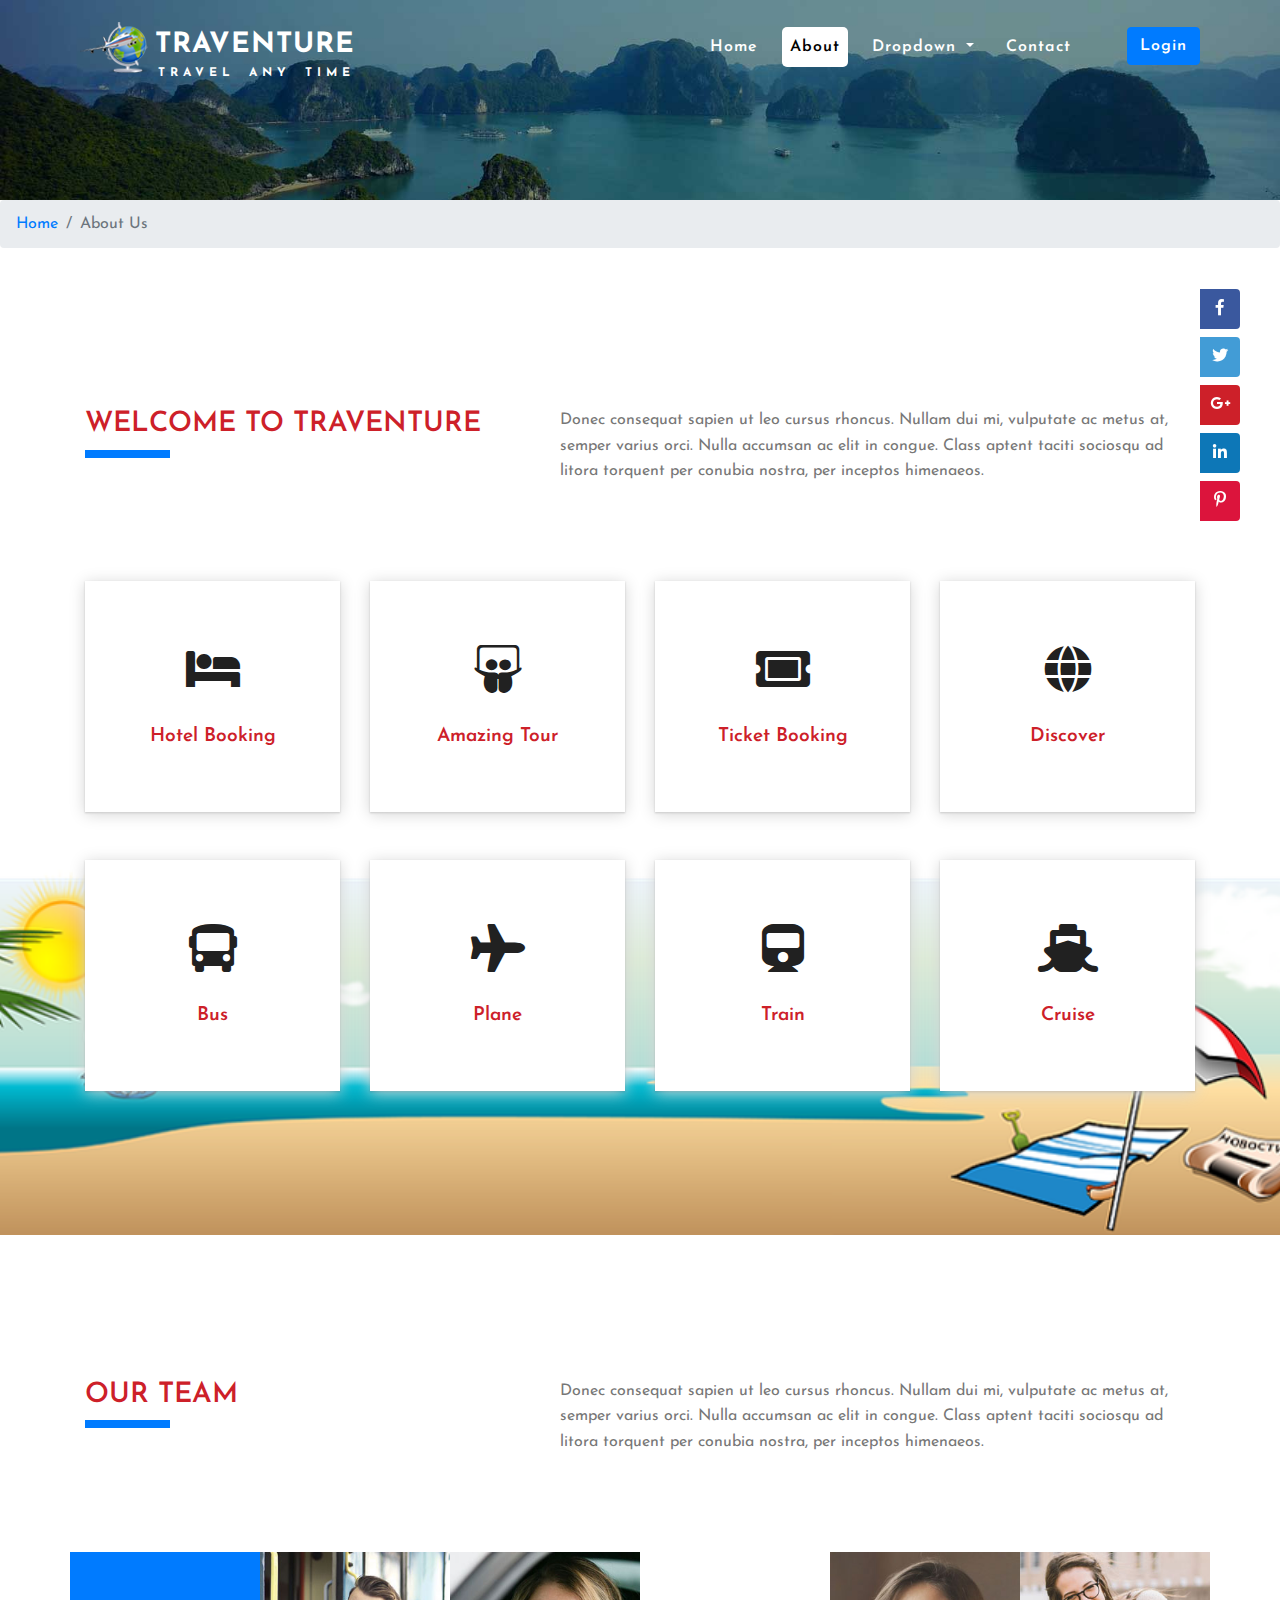
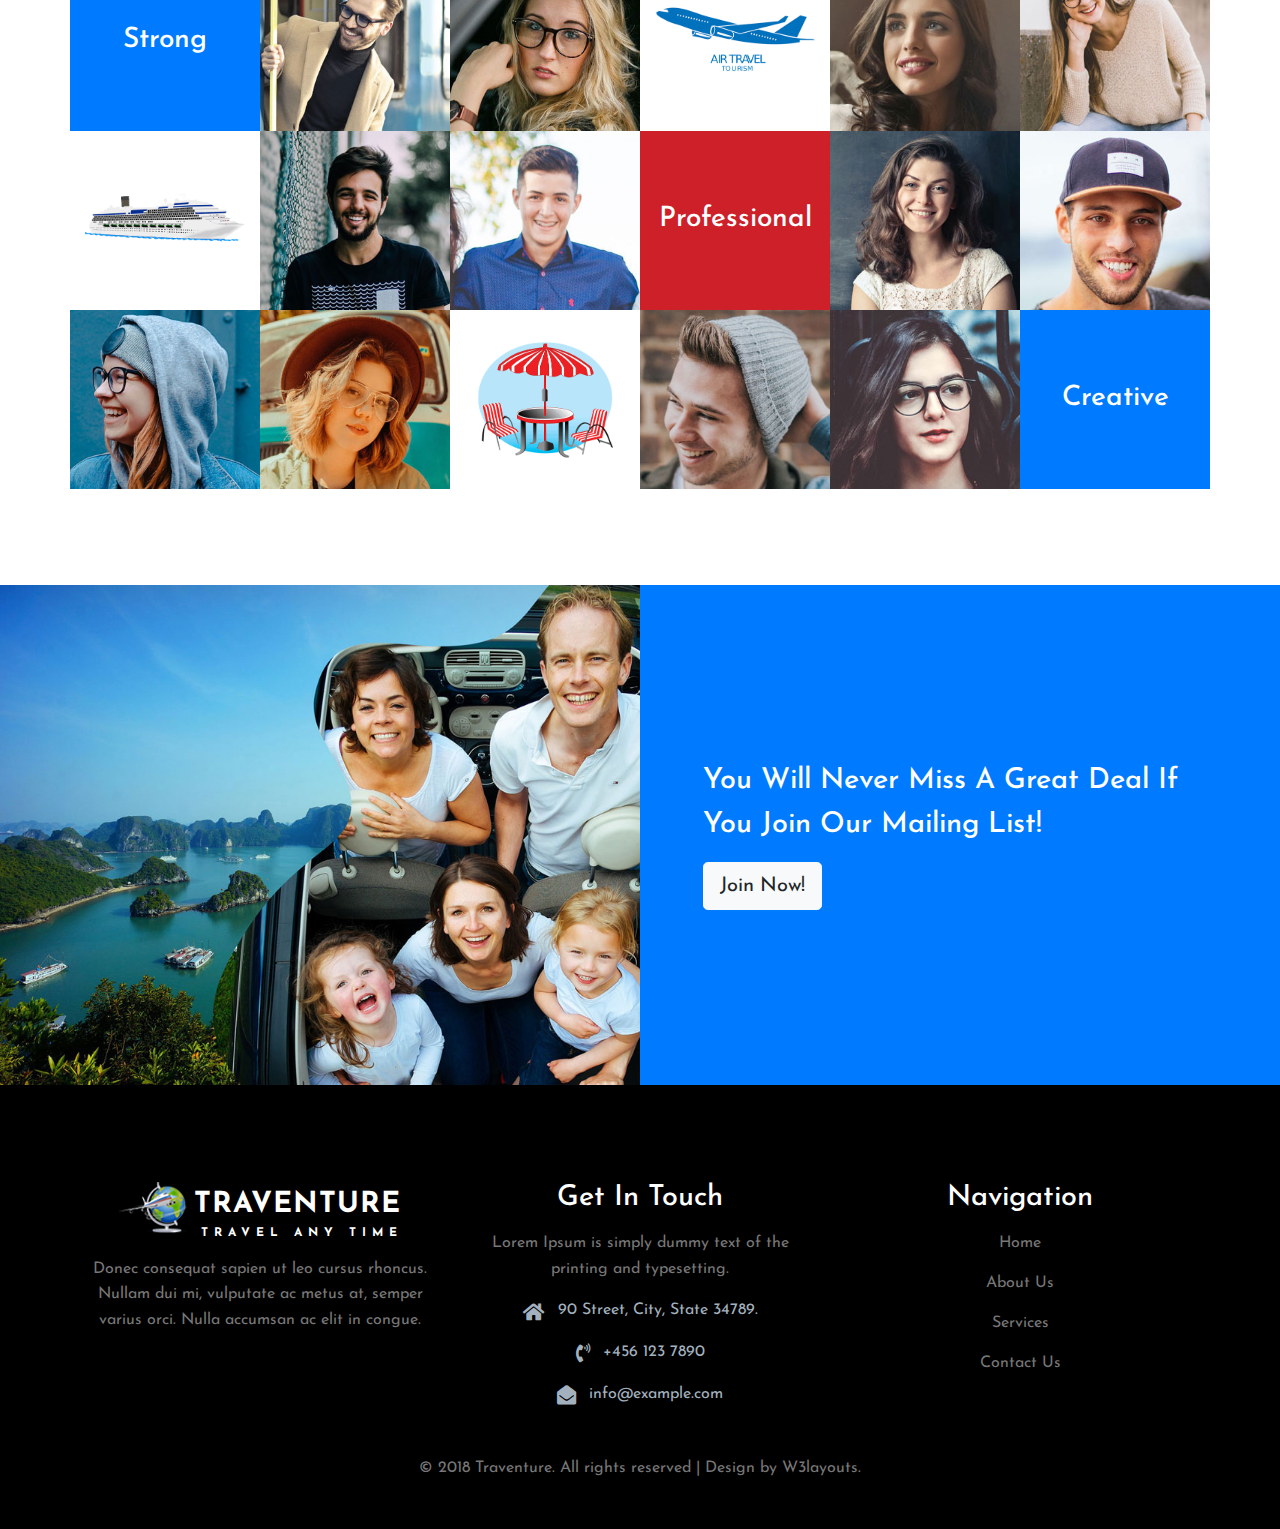
==== about.html @ 65e921b8 "h" ====
<!--Author: W3layouts
Author URL: http://w3layouts.com
License: Creative Commons Attribution 3.0 Unported
License URL: http://creativecommons.org/licenses/by/3.0/
-->

<!DOCTYPE html>
<html lang="zxx">

<head>
    <title>Traventure Travel Category Bootstrap Responsive website Template | About :: w3layouts</title>
    <meta name="viewport" content="width=device-width, initial-scale=1">
    <meta charset="utf-8" />
    <meta name="keywords" content="Traventure Responsive web template, Bootstrap Web Templates, Flat Web Templates, Android Compatible web template, 
	SmartPhone Compatible web template, free WebDesigns for Nokia, Samsung, LG, Sony Ericsson, Motorola web design" />
    <script>
        addEventListener("load", function () {
            setTimeout(hideURLbar, 0);
        }, false);

        function hideURLbar() {
            window.scrollTo(0, 1);
        }
    </script>
    <!-- Custom Theme files -->
    <link href="css/bootstrap.css" type="text/css" rel="stylesheet" media="all">
    <link href="css/style.css" type="text/css" rel="stylesheet" media="all">
    <!-- font-awesome icons -->
    <link href="css/fontawesome-all.min.css" rel="stylesheet">
    <!-- //Custom Theme files -->
    <!-- online-fonts -->
    <link href="//fonts.googleapis.com/css?family=Josefin+Sans:100,100i,300,300i,400,400i,600,600i,700,700i" rel="stylesheet">
    <!-- //online-fonts -->
</head>

<body>
    <!-- banner -->
    <div class="inner-banner" id="home">
        <!-- header -->
        <header>
            <div class="container">
                <nav class="navbar navbar-expand-lg navbar-light bg-gradient-secondary pt-3">

                    <h1>
                        <a class="navbar-brand text-white" href="index.html">
                            <img src="images/logo.png" class="img-fluid" alt="Responsive image" />traventure
                            <span class="text-right">travel any time</span>
                        </a>
                    </h1>
                    <button class="navbar-toggler ml-md-auto" type="button" data-toggle="collapse" data-target="#navbarSupportedContent" aria-controls="navbarSupportedContent"
                        aria-expanded="false" aria-label="Toggle navigation">
                        <span class="navbar-toggler-icon"></span>
                    </button>

                    <div class="collapse navbar-collapse" id="navbarSupportedContent">
                        <ul class="navbar-nav ml-lg-auto text-center">
                            <li class="nav-item mr-3">
                                <a class="nav-link" href="index.html">Home
                                    <span class="sr-only">(current)</span>
                                </a>
                            </li>
                            <li class="nav-item  mr-3 active">
                                <a class="nav-link" href="about.html">about</a>
                            </li>
                            <li class="nav-item dropdown mr-3">
                                <a class="nav-link dropdown-toggle" href="#" id="navbarDropdown" role="button" data-toggle="dropdown" aria-haspopup="true"
                                    aria-expanded="false">
                                    Dropdown
                                </a>
                                <div class="dropdown-menu" aria-labelledby="navbarDropdown">
                                    <a class="dropdown-item" href="services.html">Services</a>
                                    <a class="dropdown-item" href="gallery.html">Gallery</a>
                                    <div class="dropdown-divider"></div>
                                    <a class="dropdown-item" href="typo.html">Typography</a>
                                    <a class="dropdown-item" href="error.html">404</a>
                                </div>
                            </li>
                            <li class="nav-item">
                                <a class="nav-link" href="contact.html">contact</a>
                            </li>
                            <li>
                                <button type="button" class="btn btn-primary ml-lg-5 w3ls-btn" data-toggle="modal" aria-pressed="false" data-target="#exampleModal">
                                    Login
                                </button>
                            </li>
                        </ul>
                    </div>

                </nav>
            </div>
        </header>
        <!-- //header -->
        <!-- fixed social icons -->
        <div id="fixed-social">
            <div>
                <a href="#" class="fixed-facebook mb-2 rounded-right" target="_blank">
                    <i class="fab fa-facebook-f"></i>
                    <span class="rounded-left">Facebook</span>
                </a>
            </div>
            <div>
                <a href="#" class="fixed-twitter mb-2 rounded-right" target="_blank">
                    <i class="fab fa-twitter"></i>
                    <span class="rounded-left">Twitter</span>
                </a>
            </div>
            <div>
                <a href="#" class="fixed-gplus mb-2 rounded-right" target="_blank">
                    <i class="fab fa-google-plus-g"></i>
                    <span class="rounded-left">Google+</span>
                </a>
            </div>
            <div>
                <a href="#" class="fixed-linkedin mb-2 rounded-right" target="_blank">
                    <i class="fab fa-linkedin-in"></i>
                    <span class="rounded-left">LinkedIn</span>
                </a>
            </div>
            <div>
                <a href="#" class="fixed-pintrest mb-2 rounded-right" target="_blank">
                    <i class="fab fa-pinterest-p"></i>
                    <span class="rounded-left">Pinterest</span>
                </a>
            </div>
        </div>
        <!-- //fixed social icons -->
    </div>
    <!-- //banner -->
    <!-- breadcrumbs -->
    <nav aria-label="breadcrumb">
        <ol class="breadcrumb">
            <li class="breadcrumb-item">
                <a href="index.html">Home</a>
            </li>
            <li class="breadcrumb-item active" aria-current="page">About Us</li>
        </ol>
    </nav>
    <!-- //breadcrumbs -->
    <!-- about  -->
    <section class="wthree-row py-sm-5 py-3 w3-about">
        <div class="container py-md-5 py-3">
            <div class="row pt-lg-5">
                <div class="col-lg-5">
                    <h3 class="agile-title">welcome to traventure</h3>
                    <span class="w3-line"></span>
                </div>
                <div class="col-lg-7 mt-lg-0 mt-3">
                    <p>Donec consequat sapien ut leo cursus rhoncus. Nullam dui mi, vulputate ac metus at, semper varius orci.
                        Nulla accumsan ac elit in congue. Class aptent taciti sociosqu ad litora torquent per conubia nostra,
                        per inceptos himenaeos.</p>
                </div>
            </div>
            <div class="agileabt-w3 py-lg-5">
                <div class="row my-md-5 mt-sm-5 my-4 text-center">
                    <div class="col-lg-3 col-md-6 w3-ab">
                        <div class="w3-ab-grid">
                            <div class="w3-aicon py-lg-5 py-md-3 py-5">
                                <i class="fas fa-bed py-md-3"></i>
                                <h4 class="my-3">hotel booking</h4>
                            </div>
                            <div class="w3-ab-captn p-md-3 py-4">
                                <i class="fas fa-bed"></i>
                                <h4 class="my-lg-3 my-md-2 my-3">traventure</h4>
                                <p class="px-3">Aenean pulvinar ac enimet posuere tincidunt velit Utin tincidunt</p>
                            </div>
                        </div>
                    </div>
                    <div class="col-lg-3 col-md-6 w3-ab my-md-0  my-sm-5 my-4">
                        <div class="w3-ab-grid">
                            <div class="w3-aicon py-lg-5 py-md-3 py-5">
                                <i class="fab fa-slideshare py-md-3"></i>
                                <h4 class="my-3">amazing tour</h4>
                            </div>
                            <div class="w3-ab-captn p-md-3 py-4">
                                <i class="fab fa-slideshare"></i>
                                <h4 class="my-lg-3 my-md-2 my-3">traventure</h4>
                                <p class="px-3">Aenean pulvinar ac enimet posuere tincidunt velit Utin tincidunt</p>
                            </div>
                        </div>
                    </div>
                    <div class="col-lg-3 col-md-6 m-lg-0 mt-md-5 w3-ab">
                        <div class="w3-ab-grid">
                            <div class="w3-aicon  py-lg-5 py-md-3 py-5">
                                <i class="fas fa-ticket-alt py-md-3"></i>
                                <h4 class="my-3">ticket booking</h4>
                            </div>
                            <div class="w3-ab-captn p-md-3 py-4">
                                <i class="fas fa-ticket-alt"></i>
                                <h4 class="my-lg-3 my-md-2 my-3">traventure</h4>
                                <p class="px-3">Aenean pulvinar ac enimet posuere tincidunt velit Utin tincidunt</p>
                            </div>
                        </div>
                    </div>
                    <div class="col-lg-3 col-md-6 m-lg-0 mt-md-5 mt-sm-5 mt-4 w3-ab">
                        <div class="w3-ab-grid">
                            <div class="w3-aicon py-lg-5 py-md-3 py-5">
                                <i class="fas fa-globe py-md-3"></i>
                                <h4 class="my-3">discover</h4>
                            </div>
                            <div class="w3-ab-captn p-md-3 py-4">
                                <i class="fas fa-globe"></i>
                                <h4 class="my-lg-3 my-md-2 my-3">traventure</h4>
                                <p class="px-3">Aenean pulvinar ac enimet posuere tincidunt velit Utin tincidunt</p>
                            </div>
                        </div>
                    </div>
                </div>
                <div class="row text-center">
                    <div class="col-lg-3 col-md-6 w3-ab">
                        <div class="w3-ab-grid">
                            <div class="w3-aicon py-lg-5 py-md-3 py-5">
                                <i class="fas fa-bus py-md-3"></i>
                                <h4 class="my-3">bus</h4>
                            </div>
                            <div class="w3-ab-captn p-md-3 py-4">
                                <i class="fas fa-bus"></i>
                                <h4 class="my-lg-3 my-md-2 my-3">traventure</h4>
                                <p class="px-3">Aenean pulvinar ac enimet posuere tincidunt velit Utin tincidunt</p>
                            </div>
                        </div>
                    </div>
                    <div class="col-lg-3 col-md-6 w3-ab m-lg-0 m-md-0 my-4">
                        <div class="w3-ab-grid">
                            <div class="w3-aicon py-lg-5 py-md-3 py-5">
                                <i class="fas fa-plane py-md-3"></i>
                                <h4 class="my-3">plane</h4>
                            </div>
                            <div class="w3-ab-captn p-md-3 py-4">
                                <i class="fas fa-plane"></i>
                                <h4 class="my-lg-3 my-md-2 my-3">traventure</h4>
                                <p class="px-3">Aenean pulvinar ac enimet posuere tincidunt velit Utin tincidunt</p>
                            </div>
                        </div>
                    </div>
                    <div class="col-lg-3 col-md-6 m-lg-0 mt-md-5 w3-ab">
                        <div class="w3-ab-grid">
                            <div class="w3-aicon py-lg-5 py-md-3 py-5">
                                <i class="fas fa-train py-md-3"></i>
                                <h4 class="my-3">train</h4>
                            </div>
                            <div class="w3-ab-captn p-md-3 py-4">
                                <i class="fas fa-train"></i>
                                <h4 class="my-lg-3 my-md-2 my-3">traventure</h4>
                                <p class="px-3">Aenean pulvinar ac enimet posuere tincidunt velit Utin tincidunt</p>
                            </div>
                        </div>
                    </div>
                    <div class="col-lg-3 col-md-6 m-lg-0 mt-md-5 mt-sm-5 mt-4 w3-ab">
                        <div class="w3-ab-grid">
                            <div class="w3-aicon py-lg-5 py-md-3 py-5">
                                <i class="fas fa-ship py-md-3"></i>
                                <h4 class="my-3">cruise</h4>
                            </div>
                            <div class="w3-ab-captn p-md-3 py-4">
                                <i class="fas fa-ship"></i>
                                <h4 class="my-lg-3 my-md-2 my-3">traventure</h4>
                                <p class="px-3">Aenean pulvinar ac enimet posuere tincidunt velit Utin tincidunt</p>
                            </div>
                        </div>
                    </div>
                </div>
            </div>
        </div>
    </section>
    <!-- //about -->
    <!-- team -->
    <section class="wthree-row py-sm-5 py-3">
        <div class="container py-5">
            <div class="row py-lg-5">
                <div class="col-lg-5">
                    <h3 class="agile-title">our team</h3>
                    <span class="w3-line"></span>
                </div>
                <div class="col-lg-7 mt-lg-0 mt-3">
                    <p>Donec consequat sapien ut leo cursus rhoncus. Nullam dui mi, vulputate ac metus at, semper varius orci.
                        Nulla accumsan ac elit in congue. Class aptent taciti sociosqu ad litora torquent per conubia nostra,
                        per inceptos himenaeos.</p>
                </div>
            </div>
            <!-- team row 1 -->
            <div class="row pt-5">
                <!-- about team -->
                <!-- text -->
                <div class="col-lg-2 col-md-4 col-sm-6 col-6 w3l-thead d-flex justify-content-center">
                    <h3 class="align-self-center text-white">Strong</h3>
                </div>
                <!-- grid2 -->
                <div class="col-lg-2 col-md-4 col-sm-6 col-6 agileinfo-team-grid p-0">
                    <img src="images/t2.jpg" alt="">
                    <div class="captn">
                        <h4>Peter</h4>
                        <div class="w3l-social">
                            <ul>
                                <li>
                                    <a href="#">
                                        <i class="fab fa-facebook-f"></i>
                                    </a>
                                </li>
                                <li>
                                    <a href="#">
                                        <i class="fab fa-twitter"></i>
                                    </a>
                                </li>
                                <li>
                                    <a href="#">
                                        <i class="fa fa-rss"></i>
                                    </a>
                                </li>
                            </ul>
                        </div>
                    </div>
                </div>
                <!-- //grid 2 -->
                <!-- //about team-->
                <!-- grid1 -->
                <div class="col-lg-2 col-md-4 col-sm-6 col-6 agileinfo-team-grid p-0">
                    <img src="images/t1.jpg" alt="">
                    <div class="captn">
                        <h4>Mary</h4>
                        <div class="w3l-social">
                            <ul>
                                <li>
                                    <a href="#">
                                        <i class="fab fa-facebook-f"></i>
                                    </a>
                                </li>
                                <li>
                                    <a href="#">
                                        <i class="fab fa-twitter"></i>
                                    </a>
                                </li>
                                <li>
                                    <a href="#">
                                        <i class="fa fa-rss"></i>
                                    </a>
                                </li>
                            </ul>
                        </div>
                    </div>
                </div>
                <!-- //grid1 -->
                <!-- image -->
                <div class="col-lg-2 col-md-4 col-sm-6 col-6 d-flex">
                    <img src="images/p1.png" class="img-fluid align-self-center" alt="">
                </div>
                <!-- grid 3 -->
                <div class="col-lg-2 col-md-4 col-sm-6 col-6 agileinfo-team-grid p-0">
                    <img src="images/t3.jpg" alt="">
                    <div class="captn">
                        <h4>Johan</h4>
                        <div class="w3l-social">
                            <ul>
                                <li>
                                    <a href="#">
                                        <i class="fab fa-facebook-f"></i>
                                    </a>
                                </li>
                                <li>
                                    <a href="#">
                                        <i class="fab fa-twitter"></i>
                                    </a>
                                </li>
                                <li>
                                    <a href="#">
                                        <i class="fa fa-rss"></i>
                                    </a>
                                </li>
                            </ul>
                        </div>
                    </div>
                </div>
                <!-- //grid 3 -->
                <!-- grid 4 -->
                <div class="col-lg-2 col-md-4 col-sm-6 col-6 agileinfo-team-grid p-0">
                    <img src="images/t4.jpg" alt="">
                    <div class="captn">
                        <h4>Steven</h4>
                        <div class="w3l-social">
                            <ul>
                                <li>
                                    <a href="#">
                                        <i class="fab fa-facebook-f"></i>
                                    </a>
                                </li>
                                <li>
                                    <a href="#">
                                        <i class="fab fa-twitter"></i>
                                    </a>
                                </li>
                                <li>
                                    <a href="#">
                                        <i class="fa fa-rss"></i>
                                    </a>
                                </li>
                            </ul>
                        </div>
                    </div>
                </div>
                <!-- // grid 4 -->
            </div>
            <!-- team row 2 -->
            <div class="row">
                <!-- image -->
                <div class="col-lg-2 col-md-4 col-sm-6 col-6 d-flex">
                    <img src="images/p2.png" class="img-fluid align-self-center" alt="">
                </div>
                <!-- grid 5 -->
                <div class="col-lg-2 col-md-4 col-sm-6 col-6 agileinfo-team-grid p-0">
                    <img src="images/t5.jpg" alt="">
                    <div class="captn">
                        <h4>Wilson</h4>
                        <div class="w3l-social">
                            <ul>
                                <li>
                                    <a href="#">
                                        <i class="fab fa-facebook-f"></i>
                                    </a>
                                </li>
                                <li>
                                    <a href="#">
                                        <i class="fab fa-twitter"></i>
                                    </a>
                                </li>
                                <li>
                                    <a href="#">
                                        <i class="fa fa-rss"></i>
                                    </a>
                                </li>
                            </ul>
                        </div>
                    </div>
                </div>
                <!-- //grid 5 -->
                <!-- grid 8 -->
                <div class="col-lg-2 col-md-4 col-sm-6 col-6 agileinfo-team-grid p-0">
                    <img src="images/t8.jpg" alt="">
                    <div class="captn">
                        <h4>Meter</h4>
                        <div class="w3l-social">
                            <ul>
                                <li>
                                    <a href="#">
                                        <i class="fab fa-facebook-f"></i>
                                    </a>
                                </li>
                                <li>
                                    <a href="#">
                                        <i class="fab fa-twitter"></i>
                                    </a>
                                </li>
                                <li>
                                    <a href="#">
                                        <i class="fa fa-rss"></i>
                                    </a>
                                </li>
                            </ul>
                        </div>
                    </div>
                </div>
                <!-- //grid 8 -->
                <!-- about team -->

                <!-- team text -->
                <div class="col-lg-2 col-md-4 col-sm-6 col-6 w3l-thead d-flex justify-content-center wt1">
                    <h3 class="align-self-center text-white">Professional</h3>
                </div>
                <!-- //about team -->

                <!-- grid 6 -->
                <div class="col-lg-2 col-md-4 col-sm-6 col-6 agileinfo-team-grid p-0">
                    <img src="images/t6.jpg" alt="">
                    <div class="captn">
                        <h4>Jane</h4>
                        <div class="w3l-social">
                            <ul>
                                <li>
                                    <a href="#">
                                        <i class="fab fa-facebook-f"></i>
                                    </a>
                                </li>
                                <li>
                                    <a href="#">
                                        <i class="fab fa-twitter"></i>
                                    </a>
                                </li>
                                <li>
                                    <a href="#">
                                        <i class="fa fa-rss"></i>
                                    </a>
                                </li>
                            </ul>
                        </div>
                    </div>
                </div>
                <!-- //grid 6 -->
                <!--  grid 7 -->
                <div class="col-lg-2 col-md-4 col-sm-6 col-6 agileinfo-team-grid p-0">
                    <img src="images/t7.jpg" alt="">
                    <div class="captn">
                        <h4>Jorey</h4>
                        <div class="w3l-social">
                            <ul>
                                <li>
                                    <a href="#">
                                        <i class="fab fa-facebook-f"></i>
                                    </a>
                                </li>
                                <li>
                                    <a href="#">
                                        <i class="fab fa-twitter"></i>
                                    </a>
                                </li>
                                <li>
                                    <a href="#">
                                        <i class="fa fa-rss"></i>
                                    </a>
                                </li>
                            </ul>
                        </div>
                    </div>
                </div>
                <!-- // grid 7 -->
            </div>
            <!-- //team row 2 -->
            <!-- team row 3 -->
            <div class="row p-md-0 pb-sm-3">
                <!-- grid 9 -->
                <div class="col-lg-2 col-md-4 col-sm-6 col-6 agileinfo-team-grid p-0">
                    <img src="images/t9.jpg" alt="">
                    <div class="captn">
                        <h4>Kmter</h4>
                        <div class="w3l-social">
                            <ul>
                                <li>
                                    <a href="#">
                                        <i class="fab fa-facebook-f"></i>
                                    </a>
                                </li>
                                <li>
                                    <a href="#">
                                        <i class="fab fa-twitter"></i>
                                    </a>
                                </li>
                                <li>
                                    <a href="#">
                                        <i class="fa fa-rss"></i>
                                    </a>
                                </li>
                            </ul>
                        </div>
                    </div>
                </div>
                <!-- //grid 9 -->
                <!-- grid 10 -->
                <div class="col-lg-2 col-md-4 col-sm-6 col-6 agileinfo-team-grid p-0">
                    <img src="images/t10.jpg" alt="">
                    <div class="captn">
                        <h4>Serte</h4>
                        <div class="w3l-social">
                            <ul>
                                <li>
                                    <a href="#">
                                        <i class="fab fa-facebook-f"></i>
                                    </a>
                                </li>
                                <li>
                                    <a href="#">
                                        <i class="fab fa-twitter"></i>
                                    </a>
                                </li>
                                <li>
                                    <a href="#">
                                        <i class="fa fa-rss"></i>
                                    </a>
                                </li>
                            </ul>
                        </div>
                    </div>
                </div>
                <!-- //grid 10 -->
                <!-- about team -->
                <!-- image -->
                <div class="col-lg-2 col-md-4 col-sm-6 col-6 d-flex">
                    <img src="images/p3.png" class="img-fluid align-self-center" alt="">
                </div>
                <!-- /about team -->
                <!-- grid 11 -->
                <div class="col-lg-2 col-md-4 col-sm-6 col-6 agileinfo-team-grid p-0">
                    <img src="images/t11.jpg" alt="">
                    <div class="captn">
                        <h4>Gkern</h4>
                        <div class="w3l-social">
                            <ul>
                                <li>
                                    <a href="#">
                                        <i class="fab fa-facebook-f"></i>
                                    </a>
                                </li>
                                <li>
                                    <a href="#">
                                        <i class="fab fa-twitter"></i>
                                    </a>
                                </li>
                                <li>
                                    <a href="#">
                                        <i class="fa fa-rss"></i>
                                    </a>
                                </li>
                            </ul>
                        </div>
                    </div>
                </div>
                <!-- // grid 11 -->
                <!-- grid 12 -->
                <div class="col-lg-2 col-md-4 col-sm-6 col-6 agileinfo-team-grid p-0">
                    <img src="images/t12.jpg" alt="">
                    <div class="captn">
                        <h4>Quter</h4>
                        <div class="w3l-social">
                            <ul>
                                <li>
                                    <a href="#">
                                        <i class="fab fa-facebook-f"></i>
                                    </a>
                                </li>
                                <li>
                                    <a href="#">
                                        <i class="fab fa-twitter"></i>
                                    </a>
                                </li>
                                <li>
                                    <a href="#">
                                        <i class="fa fa-rss"></i>
                                    </a>
                                </li>
                            </ul>
                        </div>
                    </div>
                </div>
                <!-- //grid 12 -->
                <!-- team text -->
                <div class="col-lg-2 col-md-4 col-sm-6 col-6 w3l-thead d-flex justify-content-center">
                    <h3 class="align-self-center text-white">Creative</h3>
                </div>
            </div>
            <!-- //team row 3 -->
        </div>
    </section>
    <!-- //team -->
    <!-- slide -->
    <section class="slide-main">
        <div class="container-fluid">
            <div class="row">
                <div class="col-md-6 slide"></div>
                <div class="col-md-6 slide-right d-flex">
                    <div class="align-self-center px-lg-5 px-md-3 py-5 px-3">
                        <h5>you will never miss a great deal if you join our mailing list!</h5>
                        <button type="button" class="btn btn-light mt-3 btn-lg" data-toggle="modal" aria-pressed="false" data-target="#exampleModal2">
                            Join Now!
                        </button>
                    </div>
                </div>
            </div>
        </div>
    </section>
    <!-- //slide -->
    <!-- footer -->
    <footer class="py-sm-5">
        <div class="container">
            <div class="row py-5">
                <!-- footer grid1 -->
                <div class="col-lg-4 text-center">
                    <h2>
                        <a class="text-white" href="index.html">
                            <img src="images/logo.png" class="img-fluid" alt="Responsive image" />traventure
                            <span>travel any time</span>
                        </a>
                    </h2>
                    <p class="mt-4">Donec consequat sapien ut leo cursus rhoncus. Nullam dui mi, vulputate ac metus at, semper varius orci.
                        Nulla accumsan ac elit in congue.</p>
                </div>
                <!-- //footer gri12 -->
                <!-- footer grid2 -->
                <div class="col-lg-4  footv3-left text-center my-lg-0 my-5">
                    <h3 class="mb-3">Get In Touch</h3>
                    <p>Lorem Ipsum is simply dummy text of the printing and typesetting.</p>

                    <div class="fv3-contact mt-3">
                        <address>
                            <span class="fas fa-home mr-2"></span>
                            <p>90 Street, City, State 34789.</p>
                        </address>
                    </div>
                    <div class="fv3-contact my-3">
                        <span class="fas fa-phone-volume mr-2"></span>
                        <p>+456 123 7890</p>
                    </div>
                    <div class="fv3-contact">
                        <span class="fas fa-envelope-open mr-2"></span>
                        <p>
                            <a href="mailto:example@email.com">info@example.com</a>
                        </p>
                    </div>
                </div>
                <!-- //footer grid2 -->
                <!-- footer grid3 -->
                <div class="col-lg-4  footv3-left text-center">
                    <h3 class="mb-3">Navigation</h3>
                    <ul class="list-agileits">
                        <li>
                            <a href="index.html">
                                Home
                            </a>
                        </li>
                        <li class="my-3">
                            <a href="about.html">
                                About Us
                            </a>
                        </li>
                        <li class="mb-3">
                            <a href="services.html">
                                Services
                            </a>
                        </li>
                        <li>
                            <a href="contact.html">
                                Contact Us
                            </a>
                        </li>
                    </ul>
                </div>
                <!-- //footer grid3 -->
            </div>
            <!-- //footer row -->
            <div class="cpy-right text-center pb-sm-0 pb-5">
                <p>© 2018 Traventure. All rights reserved | Design by
                    <a href="http://w3layouts.com"> W3layouts.</a>
                </p>
            </div>
        </div>
        <!-- //footer container -->
    </footer>
    <!-- //footer -->
    <!-- subscribe form -->
    <div class="modal fade" id="exampleModal2" tabindex="-1" role="dialog" aria-labelledby="exampleModalLabel2" aria-hidden="true">
        <div class="modal-dialog" role="document">
            <div class="modal-content">
                <div class="modal-header">
                    <h5 class="modal-title" id="exampleModalLabel2">Join now</h5>
                    <button type="button" class="close" data-dismiss="modal" aria-label="Close">
                        <span aria-hidden="true">&times;</span>
                    </button>
                </div>
                <div class="modal-body">
                    <form action="#" method="post">
                        <div class="form-group">
                            <label for="recipient-name" class="col-form-label">Email</label>
                            <input type="email" class="form-control" placeholder=" " name="email" id="usermail" required="">
                        </div>
                        <div class="right-w3l">
                            <input type="submit" class="form-control" value="Subscribe">
                        </div>
                    </form>
                </div>
            </div>
        </div>
    </div>
    <!-- //subscribe form -->
    <!-- login and register modal -->
    <div class="modal fade" id="exampleModal" tabindex="-1" role="dialog" aria-labelledby="exampleModalLabel" aria-hidden="true">
        <div class="modal-dialog" role="document">
            <div class="modal-content">
                <div class="modal-header">
                    <h5 class="modal-title" id="exampleModalLabel">Login</h5>
                    <button type="button" class="close" data-dismiss="modal" aria-label="Close">
                        <span aria-hidden="true">&times;</span>
                    </button>
                </div>
                <div class="modal-body">
                    <form action="#" method="post">
                        <div class="form-group">
                            <label for="recipient-name" class="col-form-label">Username</label>
                            <input type="text" class="form-control" placeholder=" " name="Name" id="recipient-name" required="">
                        </div>
                        <div class="form-group">
                            <label for="password" class="col-form-label">Password</label>
                            <input type="password" class="form-control" placeholder=" " name="Password" id="password" required="">
                        </div>
                        <div class="right-w3l">
                            <input type="submit" class="form-control" value="Log in">
                        </div>
                        <div class="row sub-w3l my-3">
                            <div class="col sub-agile">
                                <input type="checkbox" id="brand1" value="">
                                <label for="brand1" class="text-white">
                                    <span></span>Remember me?</label>
                            </div>
                            <div class="col forgot-w3l text-right">
                                <a href="#" class="text-white">Forgot Password?</a>
                            </div>
                        </div>
                        <p class="text-center dont-do text-white">Don't have an account?
                            <a href="#" data-toggle="modal" data-target="#exampleModal1" class="text-white">
                                Register Now</a>
                        </p>
                    </form>
                </div>
            </div>
        </div>
    </div>
    <div class="modal fade" id="exampleModal1" tabindex="-1" role="dialog" aria-labelledby="exampleModalLabel1" aria-hidden="true">
        <div class="modal-dialog" role="document">
            <div class="modal-content">
                <div class="modal-header">
                    <h5 class="modal-title" id="exampleModalLabel1">Register</h5>
                    <button type="button" class="close" data-dismiss="modal" aria-label="Close">
                        <span aria-hidden="true">&times;</span>
                    </button>
                </div>
                <div class="modal-body">
                    <form action="#" method="post">
                        <div class="form-group">
                            <label for="recipient-name" class="col-form-label">User Name</label>
                            <input type="text" class="form-control" placeholder=" " name="Name" id="recipient-rname" required="">
                        </div>
                        <div class="form-group">
                            <label for="recipient-email" class="col-form-label">Email</label>
                            <input type="email" class="form-control" placeholder=" " name="Email" id="recipient-email" required="">
                        </div>
                        <div class="form-group">
                            <label for="password1" class="col-form-label">Password</label>
                            <input type="password" class="form-control" placeholder=" " name="Password" id="password1" required="">
                        </div>
                        <div class="form-group">
                            <label for="password2" class="col-form-label">Confirm Password</label>
                            <input type="password" class="form-control" placeholder=" " name="Confirm Password" id="password2" required="">
                        </div>
                        <div class="sub-w3l">
                            <div class="sub-agile">
                                <input type="checkbox" id="brand2" value="">
                                <label for="brand2" class="mb-3">
                                    <span></span>I Accept to the Terms & Conditions</label>
                            </div>
                        </div>
                        <div class="right-w3l">
                            <input type="submit" class="form-control" value="Register">
                        </div>
                    </form>
                </div>
            </div>
        </div>
    </div>
    <!-- //login and register modal -->
    <!-- js -->
    <script src="js/jquery-2.2.3.min.js"></script>
    <!-- //js -->
    <!-- script for password match -->
    <script>
        window.onload = function () {
            document.getElementById("password1").onchange = validatePassword;
            document.getElementById("password2").onchange = validatePassword;
        }

        function validatePassword() {
            var pass2 = document.getElementById("password2").value;
            var pass1 = document.getElementById("password1").value;
            if (pass1 != pass2)
                document.getElementById("password2").setCustomValidity("Passwords Don't Match");
            else
                document.getElementById("password2").setCustomValidity('');
            //empty string means no validation error
        }
    </script>
    <!-- script for password match -->
    <!-- start-smooth-scrolling -->
    <script src="js/move-top.js"></script>
    <script src="js/easing.js"></script>
    <script>
        jQuery(document).ready(function ($) {
            $(".scroll").click(function (event) {
                event.preventDefault();

                $('html,body').animate({
                    scrollTop: $(this.hash).offset().top
                }, 1000);
            });
        });
    </script>
    <!-- //end-smooth-scrolling -->
    <!-- smooth-scrolling-of-move-up -->
    <script>
        $(document).ready(function () {
            /*
            var defaults = {
                containerID: 'toTop', // fading element id
                containerHoverID: 'toTopHover', // fading element hover id
                scrollSpeed: 1200,
                easingType: 'linear' 
            };
            */

            $().UItoTop({
                easingType: 'easeOutQuart'
            });

        });
    </script>
    <script src="js/SmoothScroll.min.js"></script>
    <!-- //smooth-scrolling-of-move-up -->
    <!-- Bootstrap core JavaScript
    ================================================== -->
    <!-- Placed at the end of the document so the pages load faster -->
    <script src="js/bootstrap.js"></script>
</body>

</html>
---- css/style.css ----
/*--Author: W3Layouts
	Author URL: http://w3layouts.com
	License: Creative Commons Attribution 3.0 Unported
	License URL: http://creativecommons.org/licenses/by/3.0/
 --*/

body {
	margin: 0;
	font-family: 'Josefin Sans', sans-serif;
	background: #fff;
}

body a,
.slider-info a {
	transition: 0.5s all;
	-webkit-transition: 0.5s all;
	-moz-transition: 0.5s all;
	-o-transition: 0.5s all;
	-ms-transition: 0.5s all;
	text-decoration: none;
	outline: none;
}

h1,
h2,
h3,
h4,
h5,
h6 {
	margin: 0;
	font-family: 'Josefin Sans', sans-serif;
}

p {
	margin: 0;
	color: #777;
	font-size: 1em;
	line-height: 1.6;
}

ul {
	margin: 0;
	padding: 0;
}

ul {
	list-style-type: none;
}

body a:hover {
	text-decoration: none;
}

body a:focus {
	outline: none;
	text-decoration: none;
}

/*-- bottom-to-top --*/

#toTop {
	display: none;
	text-decoration: none;
	position: fixed;
	bottom: 24px;
	right: 3%;
	overflow: hidden;
	z-index: 999;
	width: 32px;
	height: 32px;
	border: none;
	text-indent: 100%;
	background: url(../images/move-top.png) no-repeat 0px 0px;
}

#toTopHover {
	width: 32px;
	height: 32px;
	display: block;
	overflow: hidden;
	float: right;
	opacity: 0;
	-moz-opacity: 0;
	filter: alpha(opacity=0);
}

/*-- //bottom-to-top --*/

/* header */

header h1,
footer h2 {
	line-height: 0;
}

.navbar-light {
	padding: 1em 5em;
	position: absolute;
	z-index: 999;
	width: 100%;
	left: 0;
}

a.navbar-brand {
	font-family: 'Josefin Sans', sans-serif;
	text-transform: uppercase;
	font-weight: 800;
	font-size: 0.7em;
	letter-spacing: 1px;
}

header h1 a span {
	color: #fff;
	display: block;
	font-size: 12px;
	letter-spacing: 5px;
	word-spacing: 5px;
}

.navbar-light .navbar-nav .nav-link {
	font-weight: 600;
	text-transform: capitalize;
	color: #fff;
	letter-spacing: 1px;
}

.navbar-light .navbar-nav .nav-link:hover,
.navbar-light .navbar-nav .nav-link:focus,
.navbar-light .navbar-nav .show>.nav-link,
.navbar-light .navbar-nav .active>.nav-link,
.navbar-light .navbar-nav .nav-link.show,
.navbar-light .navbar-nav .nav-link.active {
	color: #000000;
	background: #fff;
	border-radius: 5px;
}

.dropdown-item {
	color: #fff;
}

.dropdown-item {
	background-color: white;
	color: #000 !important;
}

.w3ls-btn {
	letter-spacing: 1px;
	font-weight: 600;
}

/*-- //header --*/

/* banner */

.banner {
	background: url(../images/banner.jpg) center no-repeat;
	-webkit-background-size: cover;
	-moz-background-size: cover;
	-o-background-size: cover;
	-ms-background-size: cover;
	background-size: cover;
	height: 50vw;
	position: relative;
}

.inner-banner {
	background: url(../images/bg.jpg)no-repeat;
	-webkit-background-size: cover;
	-moz-background-size: cover;
	-o-background-size: cover;
	-ms-background-size: cover;
	background-size: cover;
	min-height: 200px;
	position: relative;
}

.banner-text {
	max-width: 650px;
	padding: 32vw 0 0 3vw;
	box-sizing: border-box;
}

/*-- text Slider --*/

#slider {
	box-shadow: none;
	-moz-box-shadow: none;
	-webkit-box-shadow: none;
	margin: 0 auto;
}

.rslides_tabs {
	list-style: none;
	padding: 0;
	background: rgba(0, 0, 0, .25);
	box-shadow: 0 0 1px rgba(255, 255, 255, .3), inset 0 0 5px rgba(0, 0, 0, 1.0);
	-moz-box-shadow: 0 0 1px rgba(255, 255, 255, .3), inset 0 0 5px rgba(0, 0, 0, 1.0);
	-webkit-box-shadow: 0 0 1px rgba(255, 255, 255, .3), inset 0 0 5px rgba(0, 0, 0, 1.0);
	font-size: 18px;
	list-style: none;
	margin: 0 auto 50px;
	max-width: 540px;
	padding: 10px 0;
	text-align: center;
	width: 100%;
}

.rslides_tabs li {
	display: inline;
	float: none;
	margin-right: 1px;
}

.rslides_tabs a {
	width: auto;
	line-height: 20px;
	padding: 9px 20px;
	height: auto;
	background: transparent;
	display: inline;
}

.rslides_tabs li:first-child {
	margin-left: 0;
}

.rslides_tabs .rslides_here a {
	background: rgba(255, 255, 255, .1);
	color: #fff;
	font-weight: bold;
}

.events {
	list-style: none;
}

.callbacks_container {
	position: relative;
}

.callbacks {
	position: relative;
	list-style: none;
	overflow: hidden;
	width: 100%;
	padding: 0;
	margin: 0;
}

.callbacks li {
	position: absolute;
	left: 0;
	top: 0;
}

.callbacks img {
	position: relative;
	z-index: 1;
	height: auto;
	border: 0;
}

.callbacks .caption {
	display: block;
	position: absolute;
	z-index: 2;
	font-size: 20px;
	text-shadow: none;
	color: #fff;
	left: 0;
	right: 0;
	padding: 10px 20px;
	margin: 0;
	max-width: none;
	top: 10%;
	text-align: center;
}

/*
.callbacks_nav {
	position: absolute;
	-webkit-tap-highlight-color: rgba(0, 0, 0, 0);
	top: 78%;
	opacity: 0.7;
	z-index: 3;
	text-indent: -9999px;
	overflow: hidden;
	text-decoration: none;
	height: 34px;
	width: 34px;
	background: url("../images/left.png") no-repeat 0px 0px;
}
.callbacks_nav.prev {
	left: auto;
	background: url("../images/back.png") no-repeat 0px 0px;
	left: 18em;
}
.callbacks_nav.next {
	left: auto;
	background: url("../images/next.png") no-repeat 0px 0px;
	right: 18em;
}
.callbacks_nav:active {
	opacity: 1.0;
}
.callbacks2_nav:active {
	opacity: 1.0;
}*/

#slider-pager a {
	display: inline-block;
}

#slider-pager span {
	float: left;
}

#slider-pager span {
	width: 100px;
	height: 15px;
	background: #fff;
	display: inline-block;
	border-radius: 30em;
	opacity: 0.6;
}

#slider-pager .rslides_here a {
	background: #FFF;
	border-radius: 30em;
	opacity: 1;
}

#slider-pager a {
	padding: 0;
}

#slider-pager li {
	display: inline-block;
}

.rslides {
	position: relative;
	list-style: none;
	overflow: hidden;
	padding: 0;
	margin: 0;
	width: 100%;
}

.rslides li {
	-webkit-backface-visibility: hidden;
	position: absolute;
	display: none;
	left: 0%;
	top: 0;
	width: 100%;
}

.rslides li {
	position: relative;
	display: block;
	float: none;
}

.rslides img {
	height: auto;
	border: 0;
}

.callbacks_tabs li {
	display: block;
}

.callbacks_tabs a {
	visibility: hidden;
	line-height: 23px;
	height: 20px;
	text-align: center;
	color: #000;
	font-weight: 600;
	display: block;
	margin-bottom: 10px;
	background: #fff;
	border-radius: 50%;
}

.callbacks_tabs a:after {
	content: "\f111";
	font-size: 0;
	font-family: FontAwesome;
	visibility: visible;
	display: block;
	height: 15px;
	width: 15px;
	display: inline-block;
	background: #ffffff;
	border: 2px solid #ffffff;
	border-radius: 50%;
	-webkit-border-radius: 50%;
	-o-border-radius: 50%;
	-moz-border-radius: 50%;
	-ms-border-radius: 50%;
}

.callbacks_here a:after {
	background: #007bff;
	border: 2px solid #ffffff;
}

p.sub-para {
	font-size: 18px;
	color: #fff;
	letter-spacing: 2px;
	font-weight: 300;
}

.slider-info img {
	width: 100px;
	margin: 0 auto;
}

.callbacks_tabs {
	list-style: none;
	position: absolute;
	left: -44px;
	top: 5px;
	z-index: 2;
	border-radius: 5px;
}

.slider-top span {
	font-weight: 600;
}

.slider-info h3 {
	font-size: 2.5vw;
	color: #fff;
	letter-spacing: 2px;
	font-weight: bold;
	line-height: 1.15em;
	text-shadow: 4px 1px 1px #000;
}

.slider-info p {
	color: #e8e8e8;
	font-size: 16px;
	letter-spacing: 3px;
	margin-top: 1em;
	text-transform: capitalize;
}

.slider-info a {
	color: #fff;
	font-size: 16px;
	font-weight: 600;
	letter-spacing: 1px;
	border-color: #cd2029;
	background: #cd2029;
}

.slider-info a:hover {
	color: #fff;
	background: #007bff;
}

/* //text slider */

/* //banner */

/* fixed social icons*/

#fixed-social {
	position: fixed;
	top: 32%;
	right: 40px;
	z-index: 9;
}

#fixed-social a {
	color: #fff;
	display: block;
	height: 40px;
	position: relative;
	text-align: center;
	line-height: 40px;
	width: 40px;
	margin-bottom: 1px;
	z-index: 2;
}

#fixed-social a:hover>span {
	visibility: visible;
	right: 41px;
	opacity: 1;
}

#fixed-social a span {
	line-height: 40px;
	right: 60px;
	position: absolute;
	text-align: center;
	width: 120px;
	visibility: hidden;
	transition-duration: 0.5s;
	z-index: 1;
	opacity: 0;
}

.fixed-facebook {
	background-color: #3a589e;
}

.fixed-facebook span {
	background-color: #3a589e;
}

.fixed-twitter {
	background-color: #429cd6;
}

.fixed-twitter span {
	background-color: #429cd6;
}

.fixed-gplus {
	background-color: #cd2029;
}

.fixed-gplus span {
	background-color: #cd2029;
}

.fixed-linkedin {
	background-color: #0d77b7;
}

.fixed-linkedin span {
	background-color: #0d77b7;
}

.fixed-pintrest {
	background-color: #dc143c;
}

.fixed-pintrest span {
	background-color: #dc143c;
}

/* //end fixed social */

/* login and register modal */

.modal-content {
	position: relative;
	display: -webkit-box;
	display: -ms-flexbox;
	display: flex;
	-webkit-box-orient: vertical;
	-webkit-box-direction: normal;
	-ms-flex-direction: column;
	flex-direction: column;
	width: 100%;
	pointer-events: auto;
	background: url(../images/banner3.jpg) no-repeat center #fff;
	background-size: cover;
	border: 10px solid #3c82bd;
	border-radius: 0.3rem;
	outline: 0;
	color: #fff;
	font-family: 'Josefin Sans', sans-serif;
}

.form-control {
	font-family: 'Josefin Sans', sans-serif;
	font-weight: 600;
}

.right-w3l input[type="submit"] {
	background: #cd2029;
	border: none;
	color: #fff;
	font-size: 1em;
	text-transform: uppercase;
	font-weight: 600;
	letter-spacing: 1px;
	font-family: 'Josefin Sans', sans-serif;
	cursor: pointer;
}

.col-form-label {
	text-transform: uppercase;
	font-weight: 600;
	color: #fff;
	font-size: 13px;
	letter-spacing: 1px;
}

.modal-header {
	background: #3c82bd;
	color: #fff;
	border: none;
}

.modal-body {
	position: relative;
	-webkit-box-flex: 1;
	-ms-flex: 1 1 auto;
	flex: 1 1 auto;
	padding: 1rem;
	background: rgba(0, 0, 0, 0.46);
}

/* //modal */

/* about */

h3.agile-title {
	text-transform: uppercase;
	color: #cd2029;
	font-weight: 600;
}

span.w3-line {
	background: #007bff;
	display: inline-block;
	width: 85px;
	height: 8px;
}

.w3-about {
	background: url(../images/ab.png) no-repeat bottom;
	background-size: cover;
}

.w3-ab-grid {
	overflow: hidden;
	position: relative;
	display: block;
	box-shadow: 0px 2px 15px #d4d4d4, 0 1px 2px rgba(0, 0, 0, .24);
}

.w3-aicon {
	background: #FFFFFF;
	text-align: center;
}

.w3-aicon i,
.w3-ab-captn i {
	color: #212121;
	font-size: 3em;
}

.w3-ab-captn i {
	color: #fff;
}

.w3-aicon h4 {
	color: #cd2029;
	font-size: 1.2em;
	text-transform: capitalize;
	font-weight: 600;
}

.w3-ab-captn {
	height: 100%;
	width: 100%;
	top: 0;
	position: absolute;
	-webkit-transform: scale(0);
	-moz-transform: scale(0);
	-o-transform: scale(0);
	-ms-transform: scale(0);
	transform: scale(0);
	-webkit-transition: all 0.9s;
	-moz-transition: all 0.9s;
	-ms-transition: all 0.9s;
	-o-transition: all 0.9s;
	transition: all 0.9s;
}

.w3-ab-captn h4 {
	color: #fff;
	font-size: 1.4em;
	text-transform: uppercase;
	font-weight: 600;
	letter-spacing: 2px;
}

.w3-ab-captn p {
	color: #fff;
}

.w3-ab-grid:hover .w3-ab-captn {
	background-color: #007bff;
	-webkit-transform: scale(1);
	-moz-transform: scale(1);
	-o-transform: scale(1);
	-ms-transform: scale(1);
	transform: scale(1);
}

/* //about */

/*-- team --*/

.agileinfo-team-grid {
	position: relative;
	overflow: hidden;
}

.agileinfo-team-grid img {
	max-width: 100%;
}

.captn {
	background: rgba(0, 0, 0, 0.4);
	padding: 1em;
	position: absolute;
	left: 10%;
	bottom: -100%;
	text-align: center;
	width: 150px;
	height: 109px;
	-webkit-transition: .5s all;
	transition: .5s all;
	-moz-transition: .5s all;
}

.captn h4 {
	font-size: 1.5em;
	color: #fff;
}

.agileinfo-team-grid:hover .captn {
	bottom: 18%;
}

.w3l-social {
	margin: 1em 0 0 0;
}

.w3l-social ul {
	padding: 0;
	margin: 0;
}

.w3l-social ul li {
	display: inline-block;
}

.w3l-social ul li a {
	color: #333;
	text-align: center;
}

.w3l-social ul li a i.fa-facebook-f {
	height: 30px;
	width: 30px;
	background: #FFFFFF;
	line-height: 2.2;
	color: #3b5998;
	transition: 0.5s all;
	-webkit-transition: 0.5s all;
	-moz-transition: 0.5s all;
	-o-transition: 0.5s all;
	-ms-transition: 0.5s all;
}

.w3l-social ul li a i.fa-facebook-f:hover {
	background: #3b5998;
	color: #FFFFFF;
}

.w3l-social ul li a i.fa-twitter {
	height: 30px;
	width: 30px;
	background: #FFFFFF;
	line-height: 2.2;
	color: #1da1f2;
	transition: 0.5s all;
	-webkit-transition: 0.5s all;
	-moz-transition: 0.5s all;
	-o-transition: 0.5s all;
	-ms-transition: 0.5s all;
}

.w3l-social ul li a i.fa-twitter:hover {
	background: #1da1f2;
	color: #FFFFFF;
}

.w3l-social ul li a i.fa.fa-rss {
	height: 30px;
	width: 30px;
	background: #FFFFFF;
	line-height: 2.2;
	color: #f26522;
	transition: 0.5s all;
	-webkit-transition: 0.5s all;
	-moz-transition: 0.5s all;
	-o-transition: 0.5s all;
	-ms-transition: 0.5s all;
}

.w3l-social ul li a i.fa.fa-rss:hover {
	background: #f26522;
	color: #FFFFFF;
}

.team-grids:nth-child(2) {
	padding: .3em 0;
}

.w3l-thead {
	background: #007bff;
}

.wt1 {
	background: #cd2029;
}

/*-- //team --*/

/* pricing */

.bg-price h4 {
	color: #000;
}

.bg-price span {
	display: block;
	background: #cd2029;
	width: 21%;
	height: 5px;
}

.agile-price {
	background: #eee;
}

.agile-pricegrid h5 {
	font-size: 2.5em;
	color: #007bff;
}

.agile-pricegrid h5 span {
	display: inline;
}

/* //pricing */

/* slide */

.slide {
	background: url(../images/slide.jpg) no-repeat center;
	background-size: cover;
	min-height: 500px;
}

.slide-right {
	background: #007bff;
}

.slide-right h5 {
	color: #fff;
	text-transform: capitalize;
	font-size: 2em;
	line-height: 1.5;
}

.slide-sub {
	background: url(../images/about.png) no-repeat center;
	background-size: cover;
	min-height: 300px;
}

.slide-sub h5 {
	color: #cd2029;
	text-transform: capitalize;
	font-size: 2em;
}

.form-inline label {
	color: #000;
	font-size: 1.2em;
	text-transform: capitalize;
}

.form-inline i {
	color: #fff;
}

.form-inline button {
	letter-spacing: 1px;
	font-size: 1.2em;
	padding: 5px 12px 1px;
}

/* //slide */

/* services */

.card-title {
	text-transform: uppercase;
	font-size: 1em;
	color: #cd2029;
	font-weight: bold;
}

/*-- banner-form--*/

.book-form label {
	font-size: 15px;
	color: #ffa200;
	text-align: left;
	float: left;
	font-weight: 500;
	margin-bottom: 7px;
	letter-spacing: 1px;
}

.book-form label i {
	font-size: 1em;
	margin-right: 10px;
	color: #ffa200;
}

.book-form input[type="text"],
.book-form input[type="date"],
.book-form input[type="time"],
.book-form input[type="email"] {
	width: 100%;
	color: #fff;
	outline: none;
	font-size: 0.9em;
	line-height: 25px;
	padding: 3px 10px;
	border: 2px solid #fff;
	-webkit-appearance: none;
	margin-bottom: 1em;
	background: none;
	font-family: 'Josefin Sans', sans-serif;
}

.book-form input[type="text"] {
	border: 2px solid #fff;
}

.book-form form input[type="submit"] {
	text-transform: capitalize;
	background: #ffa200;
	border: solid 1px #ffa200;
	color: #FFFFFF;
	padding: .64em 2em;
	font-size: .79em;
	outline: none;
	-webkit-transition: 0.5s all;
	-moz-transition: 0.5s all;
	-o-transition: 0.5s all;
	-ms-transition: 0.5s all;
	text-transform: uppercase;
	width: 100%;
	font-weight: 600;
	margin-top: 2.4em;
	-webkit-appearance: none;
}

.book-form {
	width: 100%;
	margin: 0em auto 0;
}

.book-form p {
	color: #98cb45;
	margin-bottom: 1em;
	padding: 0 48px 11px;
	letter-spacing: 2px;
	border-bottom: 2px dotted#b3b3b3;
	word-spacing: 7px;
	text-shadow: 1px 1px 2px #000;
	display: inline-block;
	text-transform: uppercase;
}

.book-form select.form-control {
	outline: none;
	font-size: 1em;
	padding: 5px 10px;
	width: 100%;
	line-height: 25px;
	border-radius: 0;
	background: none;
	color: #fff;
	border: 2px solid #fff;
	box-shadow: none !important;
}

.form-date-w3-agileits.second-agile {
	width: 30%;
}

.form-date-w3-agileits.second-agile,
.form-time-w3layouts.second-agile,
.form-left-agileits-w3layouts.second-agile,
.form-left-agileits-w3layouts.bottom-w3ls.second-agile {
	margin-right: 0 !important;
	padding: 0 !important;
}

.form-left-agileits-w3layouts.bottom-w3ls {
	padding: 0 !important;
}

.book-form input[type=submit]:hover {
	background-color: transparent;
	color: #ffa200;
	letter-spacing: 5px;
}

#ui-datepicker-div {
	border: none !important;
}

option {
	background: #000000;
	border-color: #fff;
}

/*-- //banner-form--*/

/* //services */

/* footer */

footer {
	background: #000;
}

footer h2 a span {
	color: #fff;
	display: block;
	font-size: 12px;
	letter-spacing: 6px;
	margin-left: 7em;
}

footer h2 a {
	font-family: 'Josefin Sans', sans-serif;
	text-transform: uppercase;
	font-weight: 800;
	font-size: 0.9em;
	letter-spacing: 1px;
}

/* footer grids */

.footerv3-top h3 {
	font-size: 1.3em;
	color: #fff;
	text-transform: uppercase;
	margin-bottom: 1.5em;
}

.footv3-left h4 a {
	font-size: 1.3em;
	letter-spacing: 0.5px;
	color: #fff !important;
	padding: 14px 0 0;
	position: relative;
	text-transform: capitalize;
	font-family: 'Josefin Sans', sans-serif;
}

.footv3-left h2 a {
	color: #ed4f2e;
	text-decoration: none;
}

.footerv3-top p {
	font-size: 1em;
	color: #a3b1bf;
	margin: 1em 0;
	line-height: 1.5em;
}

.footer p {
	color: #fff;
	font-size: 1em;
}

.footer p a {
	color: #fff;
}

.footer p a:hover {
	color: #ED4F2E;
}

.fv3-contact span {
	color: #a3b1bf;
	font-size: 1.2em;
	display: inline-block;
	vertical-align: middle;
}

.fv3-contact p {
	display: inline-block;
	vertical-align: middle;
	color: #a3b1bf;
}

.fv3-contact p a {
	color: #a3b1bf;
}

.fv3-contact p a:hover {
	color: #cd2029;
}

.list-agileits li a {
	color: #777;
	font-size: 1em;
}

.footv3-left h3 {
	color: #fff;
	font-size: 1.8em;
}

.cpy-right p a {
	color: #777;
	font-size: 1em;
}

/* footer grids */

/* //footer */

/*--contact--*/

.contact-right {
	background: #06253a;
}

.map iframe {
	width: 100%;
	min-height: 350px;
	border: 5px solid #4e4e4e;
}

.contact-form h5 {
	font-size: 1.5em;
	color: #fff;
	text-transform: capitalize;
	font-weight: 600;
}

.address h5 {
	color: #000;
	text-transform: capitalize;
	font-size: 1.1em;
}

.address p a,
p.c-txt {
	color: #777;
}

.address p a:hover {
	color: #000;
}

.wthree-form-left {
	background: url(../images/contact.jpg) no-repeat center;
	background-size: cover;
}

.contact-top1 .form-group input,
.contact-top1 .form-group textarea {
	background: rgba(0, 0, 0, 0.47);
	border: none;
	box-shadow: 2px 2px 1px rgb(0, 123, 255);
}

.contact-top1 .form-group label,
form.f-color .form-control {
	color: #eee !important;
	font-weight: normal;
	letter-spacing: 1px;
}

/*--//contact--*/

/* gallery */

ul.portfolio-area li figure {
	margin: 0;
}

.portfolio-categ li {
	color: #333;
	cursor: pointer;
	display: inline-block;
	padding: 10px 20px;
	font-size: 1.1em;
	margin: 0 0.4em;
	letter-spacing: 1px;
	text-transform: capitalize;
}

.portfolio-categ li a {
	color: #333;
}

.image-block {
	display: block;
	position: relative;
}

.portfolio-area li {
	float: left;
	list-style-type: none;
	overflow: hidden;
	width: 370px;
}

.home-portfolio-text {
	margin-top: 10px;
}

.portfolio-categ li.active {
	background: #007bff;
	color: #fff;
}

.portfolio-categ li.active a {
	color: #fff;
}

/* //gallery */

/* typography */

.typo-wthree h4 {
	color: #000;
	font-size: 2em;
	text-transform: capitalize;
}

.bg-flex {
	background-color: #d1ecf1;
	border-color: #bee5eb;
}

.bg-flex-item {
	background-color: #fff;
	border: 1px solid #78c7d6;
}

.typo-wthree h5 {
	color: #007bff;
}

/* //typography */

/* error */

.error_agileinfo {
	background: url(../images/ab.png) no-repeat center;
	background-size: cover;
	min-height: 500px;
}

.bg-error {
	background: rgba(0, 123, 255, 0.43);
	box-shadow: 0px 0px 5px #3990eb;
}

.bg-error p {
	color: #000;
}

.error_agileinfo h4 {
	font-size: 2em;
	color: #000;
}

.error_agileinfo h3 {
	font-size: 3em;
	text-transform: uppercase;
	color: #cd2029;
}

/* //error */

/* -- Responsive code -- */

@media screen and (max-width: 1440px) {
	.slide-right h5 {
		font-size: 1.8em;
	}
}

@media screen and (max-width: 1080px) {
	h3.agile-title {
		font-size: 1.55rem;
	}
	.captn {
		left: 4%;
	}
	.slide-right h5 {
		font-size: 1.6em;
	}
	.portfolio-area li {
		width: 310px;
	}
	.form-inline .form-group {
		display: block;
	}
	.check-btn {
		margin-top: 1.5em;
	}
}

@media screen and (max-width: 1024px) {
	.slider-info h3 {
		font-size: 1.8em;
	}
}

@media screen and (max-width: 991px) {
	.navbar-toggler {
		background-color: #ffffff;
	}
	.dropdown-item {
		text-align: center;
	}
	ul.navbar-nav.ml-lg-auto.text-center {
		background: rgba(0, 0, 0, 0.8196078431372549);
		padding: 2em;
		margin-top: 1em;
	}
	.w3-aicon i,
	.w3-ab-captn i {
		font-size: 2.5em;
	}
	.captn {
		left: 17%;
	}
	.portfolio-categ li {
		padding: 10px 12px;
		margin: 0 0.2em;
	}
	.portfolio-area li {
		width: 230px;
	}
}

@media screen and (max-width: 900px) {
	.captn {
		left: 20%;
	}
}

@media screen and (max-width: 800px) {
	.check-btn {
		margin-top: 0.5em;
		margin-left: 9px !important;
	}
}

@media screen and (max-width: 768px) {
	.callbacks_tabs {
		left: -32px;
	}
	.typo-wthree h4 {
		font-size: 1.8em;
	}
	.portfolio-categ li {
		padding: 10px 7px;
	}
	.error_agileinfo h3 {
		font-size: 2.8em;
	}
}

@media screen and (max-width: 736px) {
	.captn {
		left: 25%;
	}
	.portfolio-area li {
		width: 170px;
	}
	.slide-sub h5 {
		font-size: 1.7em;
	}
}

@media screen and (max-width: 667px) {
	.slide {
		min-height: 430px;
	}
	.navbar-light {
		padding: 1em 3em;
	}
	.slide-right button {
		padding: 3px 14px;
		font-size: 1.1rem;
	}
	.check-btn {
		margin-top: 1.5em
	}
}

@media screen and (max-width: 640px) {
	.banner {
		height: 55vw;
	}
}

@media screen and (max-width: 600px) {
	.slide {
		min-height: 386px;
		background-size: contain;
	}
	.error_agileinfo h3 {
		font-size: 2.5em;
	}
}

@media screen and (max-width: 568px) {
	.slide {
		min-height: 366px;
	}
	h3.agile-title {
		font-size: 1.4rem;
	}
	.banner-text {
		padding: 28vw 0 0 9vw;
	}
	.slide-sub h5 {
		font-size: 1.5em;
	}
	.slider-info a {
		font-size: 15px;
		padding: 5px 10px 1px;
	}
	.form-inline {
		display: block;
	}
	.form-inline button {
		font-size: 1em;
		margin-top: 1em;
		margin-left:0;
	}
	.error_agileinfo {
		min-height: 454px;
	}
	.slide-right h5 {
		font-size: 1.5em;
	}
}

@media screen and (max-width: 480px) {
	.navbar-toggler {
		padding: 0.2rem 0.3rem;
	}
	.navbar-toggler-icon {
		width: 1.3em;
		height: 1.3em;
	}
	#fixed-social {
		right: 26px;
	}
	a.navbar-brand {
		font-size: 0.6em;
	}
	header h1 a span {
		font-size: 10px;
		word-spacing: 0px;
	}
	.slider-info h3 {
		font-size: 1.7em;
		letter-spacing: 1px;
	}
	.banner {
		height: 65vw;
	}
	.captn {
		left: 17%;
	}
	.slide {
		min-height: 309px;
	}
	.slide-right h5 {
		font-size: 1.4em;
	}
	.portfolio-area li {
		width: 216px;
	}
	.portfolio-categ li a {
		font-size: 0.9em;
	}
	.form-group.m-4 {
		margin: 1em !important;
	}
	.slide-sub h5 {
		line-height: 1.5;
	}
	.portfolio-categ li {
		padding: 7px;
	}
	.error_agileinfo h3 {
		font-size: 2.3em;
	}
	.error_agileinfo {
		min-height: 415px;
	}

}

@media screen and (max-width: 414px) {
	.slider-info h3 {
		font-size: 1.5em;
	}
	.banner {
		min-height: 300px;
	}
	.banner-text {
		padding-top: 10em;
	}
	.navbar-light {
		padding: 1em 2em;
	}
	footer h2 a {
		font-size: 0.8em;
	}
	footer h2 a span {
		font-size: 11px;
		letter-spacing: 5px;
	}
	.footv3-left h3 {
		font-size: 1.6em;
	}
	h3.agile-title {
		font-size: 1.4rem;
	}
	.slide {
		min-height: 265px;
	}
	.slide-right h5 {
		font-size: 1.3em;
	}
	.portfolio-area li {
		width: 183px;
	}
	#fixed-social a span {
		width: 95px;
	}
	#fixed-social a {
		height: 37px;
		width: 38px;
	}
	.form-inline label {
		font-size: 1.1em
	}
	.form-inline button {
		font-size: 1em;
	}
}

@media screen and (max-width: 384px) {
	.captn {
		left: 9%;
	}
	.slide {
		min-height: 245px;
	}
	.error_agileinfo h3 {
		font-size: 2em;
	}
	.portfolio-area li {
		width: 337px;
	}
	.callbacks_tabs a:after {
		height: 12px;
		width: 12px;
	}
	span.w3-line {
		height: 5px;
	}
	.typo-wthree h4 {
		font-size: 1.7em;
	}
}

@media screen and (max-width: 375px) {
	.navbar-light {
		padding: 1em 1em;
	}
	.slider-info h3 {
		letter-spacing: 0.5px;
	}
	.w3-ab-captn h4 {
		font-size: 1.1em;
	}
	.w3l-thead h3 {
		font-size: 1.5rem;
	}
	.slide-right h5 {
		font-size: 1.2em;
	}
	.slide {
		min-height: 239px;
	}
}

@media screen and (max-width: 320px) {
	.navbar-light {
		padding: 1em 0.8em;
	}
	a.navbar-brand {
		font-size: 0.5em;
		margin-right: 0;
	}
	header h1 a span {
		letter-spacing: 3px;
	}
	.slider-info h3 {
		font-size: 1.3em;
		font-weight:600;
	}
	.w3-ab-captn p {
		font-size: 0.9em;
	}
	h3.agile-title {
		font-size: 1.15rem;
	}
	.captn h4 {
		font-size: 1.3em;
	}
	.captn {
		width: 133px;
		left: 6%;
	}
	.slide {
		min-height: 203px;
	}
	.portfolio-area li {
		width: 287px;
	}
	.error_agileinfo h3 {
		font-size: 2em;
	}
}

/* -- //Responsive code -- */
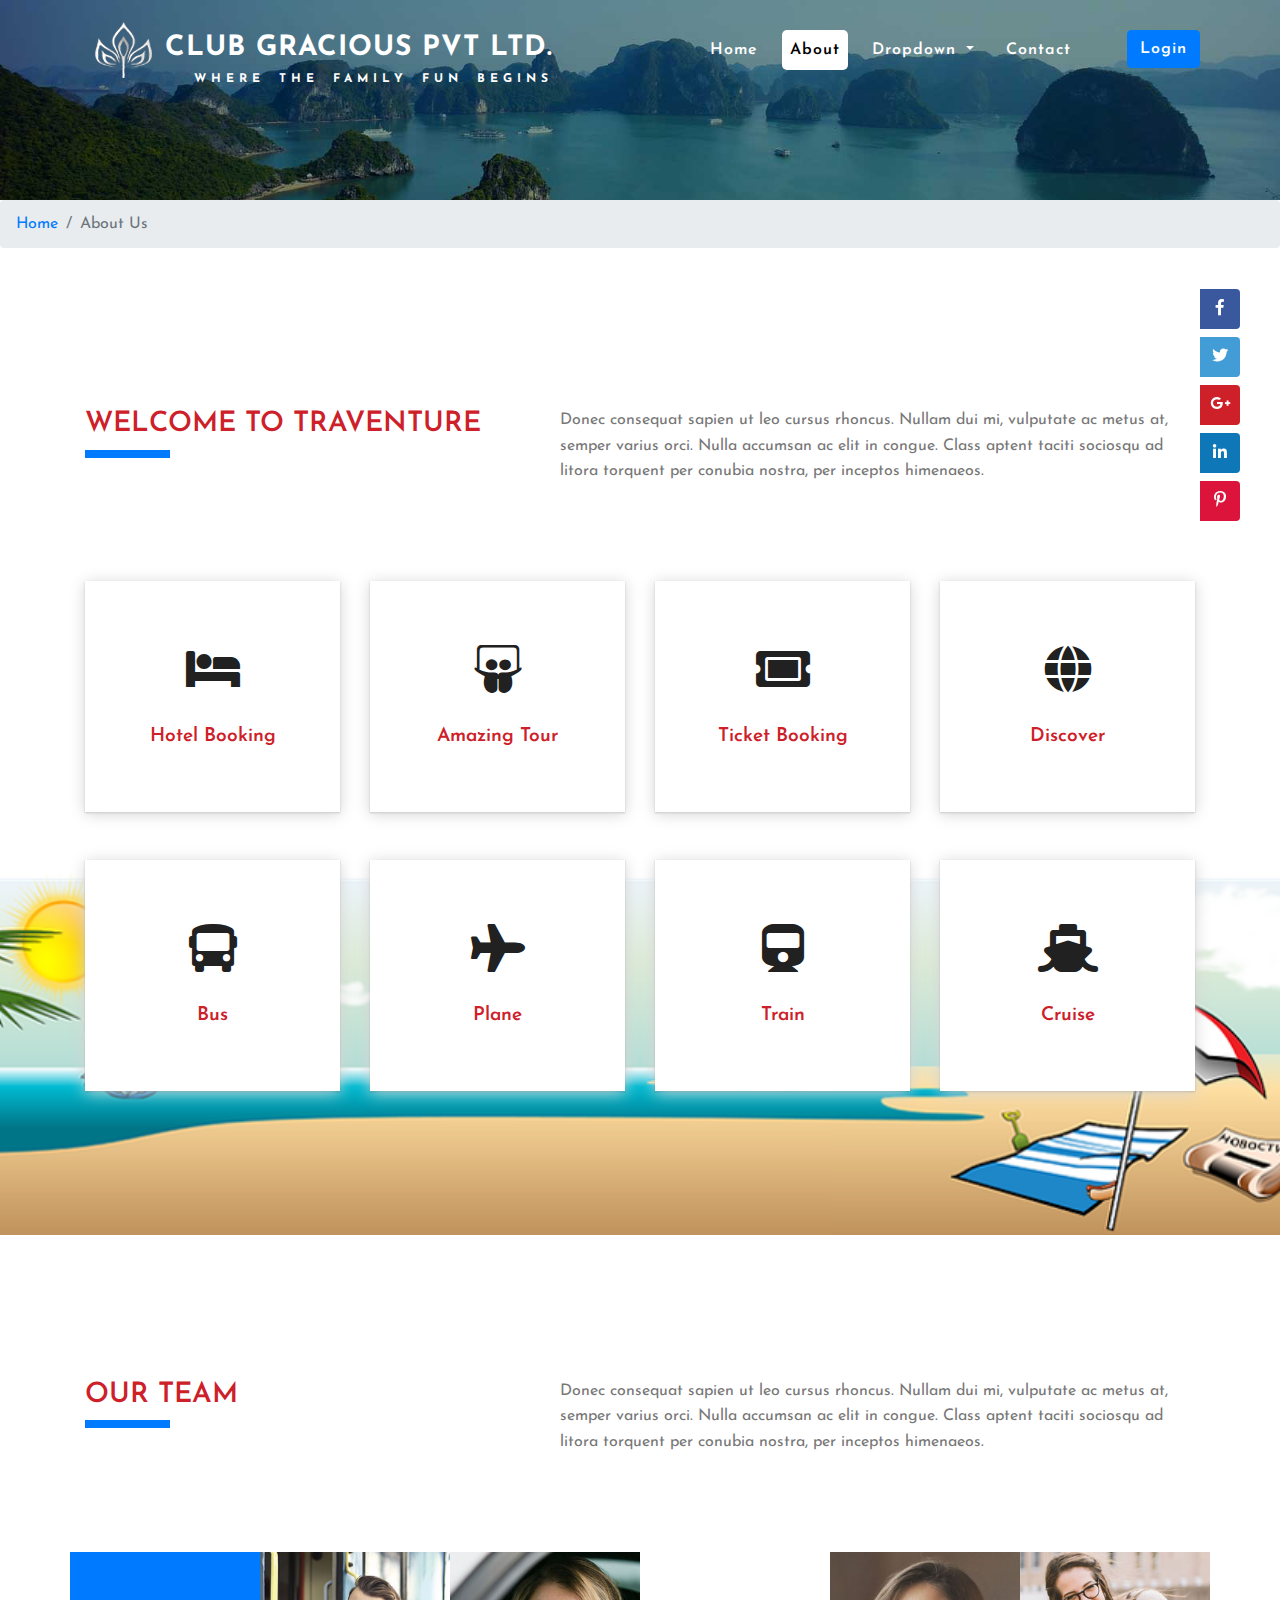
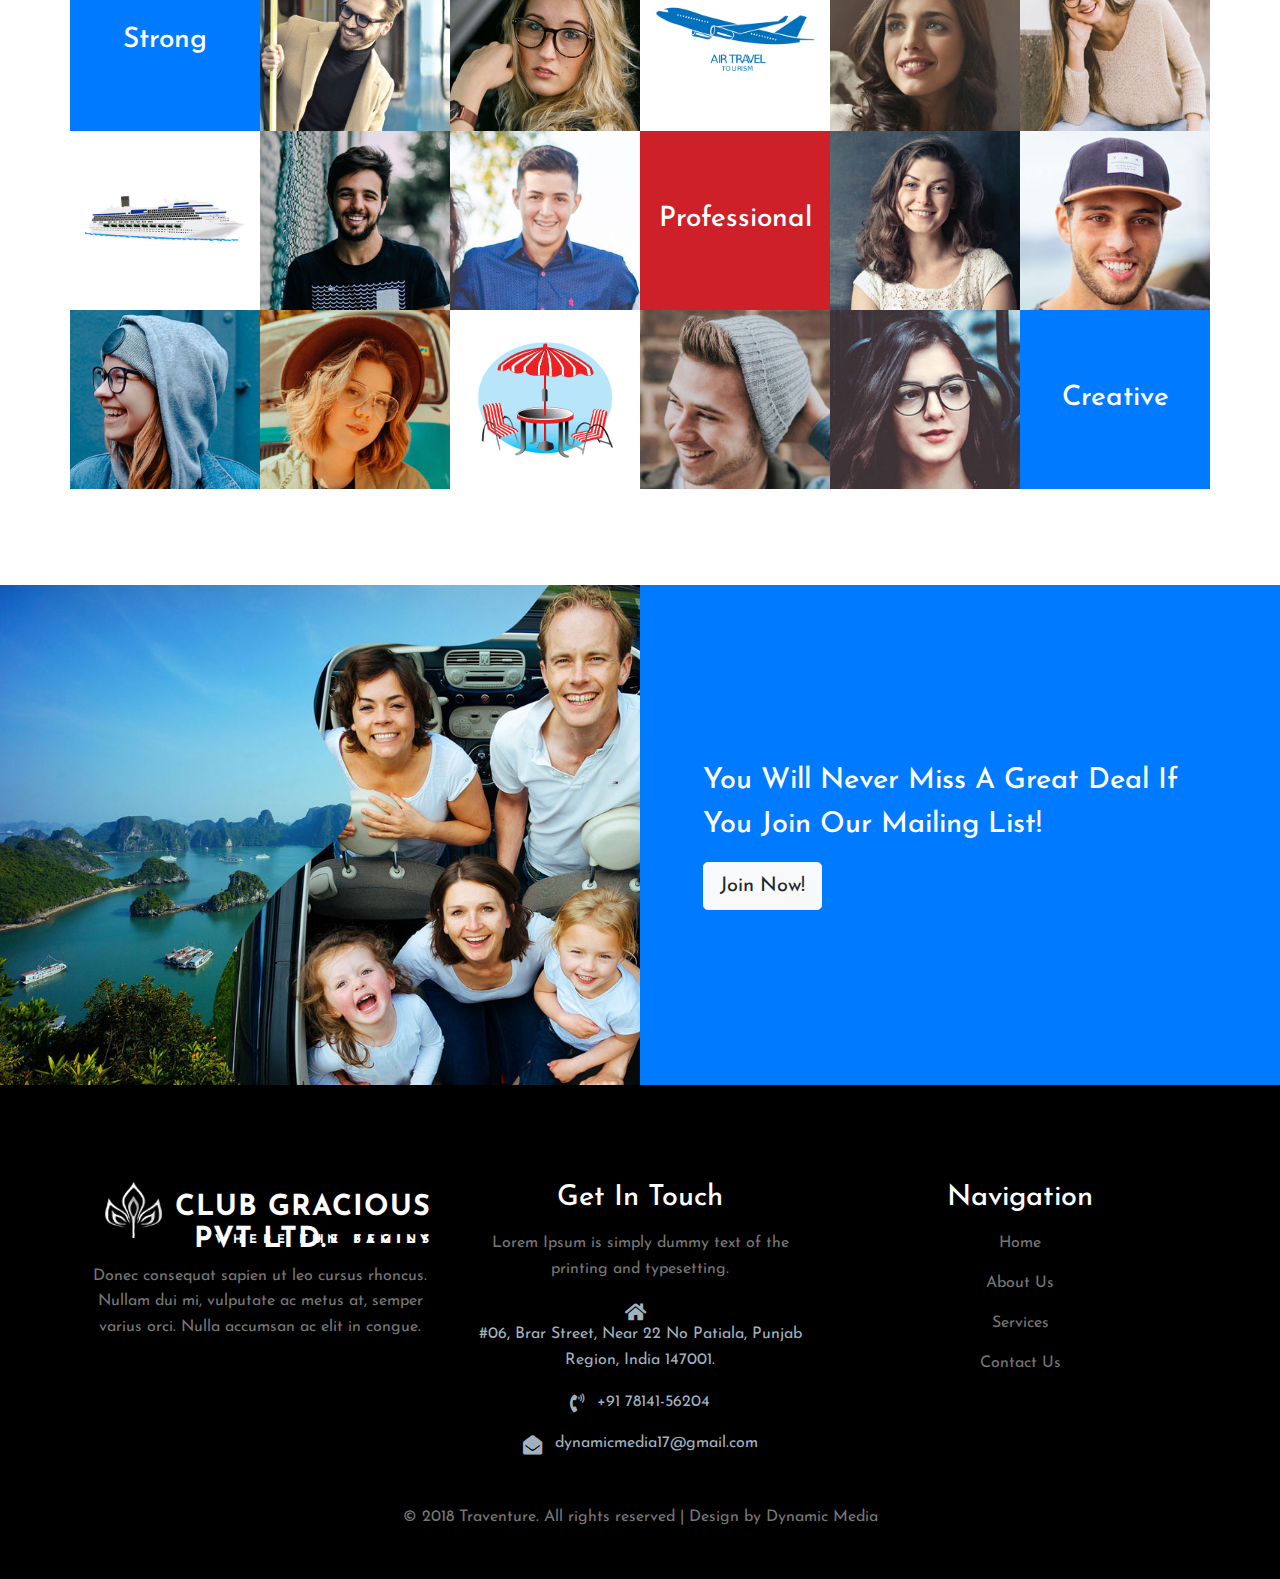
==== commit 467dd95b: "sd" ====
--- a/about.html
+++ b/about.html
@@ -8,7 +8,7 @@
 <html lang="zxx">
 
 <head>
-    <title>Traventure Travel Category Bootstrap Responsive website Template | About :: w3layouts</title>
+    <title>Club Gracious Pvt Ltd.</title>
     <meta name="viewport" content="width=device-width, initial-scale=1">
     <meta charset="utf-8" />
     <meta name="keywords" content="Traventure Responsive web template, Bootstrap Web Templates, Flat Web Templates, Android Compatible web template, 
@@ -43,8 +43,8 @@
 
                     <h1>
                         <a class="navbar-brand text-white" href="index.html">
-                            <img src="images/logo.png" class="img-fluid" alt="Responsive image" />traventure
-                            <span class="text-right">travel any time</span>
+                             <img src="images/logo.png" class="img-fluid" alt="Responsive image" />Club Gracious Pvt Ltd.
+                            <span class="text-right">Where the Family Fun Begins</span>
                         </a>
                     </h1>
                     <button class="navbar-toggler ml-md-auto" type="button" data-toggle="collapse" data-target="#navbarSupportedContent" aria-controls="navbarSupportedContent"
@@ -672,8 +672,8 @@
                 <div class="col-lg-4 text-center">
                     <h2>
                         <a class="text-white" href="index.html">
-                            <img src="images/logo.png" class="img-fluid" alt="Responsive image" />traventure
-                            <span>travel any time</span>
+                              <img src="images/logo.png" class="img-fluid" alt="Responsive image" />Club Gracious Pvt Ltd.
+                            <span class="text-right">Where the Family Fun Begins</span>
                         </a>
                     </h2>
                     <p class="mt-4">Donec consequat sapien ut leo cursus rhoncus. Nullam dui mi, vulputate ac metus at, semper varius orci.
@@ -688,17 +688,17 @@
                     <div class="fv3-contact mt-3">
                         <address>
                             <span class="fas fa-home mr-2"></span>
-                            <p>90 Street, City, State 34789.</p>
+                            <p>#06, Brar Street, Near 22 No Patiala, Punjab Region, India 147001.</p>
                         </address>
                     </div>
                     <div class="fv3-contact my-3">
                         <span class="fas fa-phone-volume mr-2"></span>
-                        <p>+456 123 7890</p>
+                        <p>+91 78141-56204</p>
                     </div>
                     <div class="fv3-contact">
                         <span class="fas fa-envelope-open mr-2"></span>
                         <p>
-                            <a href="mailto:example@email.com">info@example.com</a>
+                            <a href="mailto:example@email.com">dynamicmedia17@gmail.com</a>
                         </p>
                     </div>
                 </div>
@@ -734,7 +734,7 @@
             <!-- //footer row -->
             <div class="cpy-right text-center pb-sm-0 pb-5">
                 <p>© 2018 Traventure. All rights reserved | Design by
-                    <a href="http://w3layouts.com"> W3layouts.</a>
+                    <a href="https://dynamicmedia17.github.io/dynamicmedia.in/"> Dynamic Media</a>
                 </p>
             </div>
         </div>
